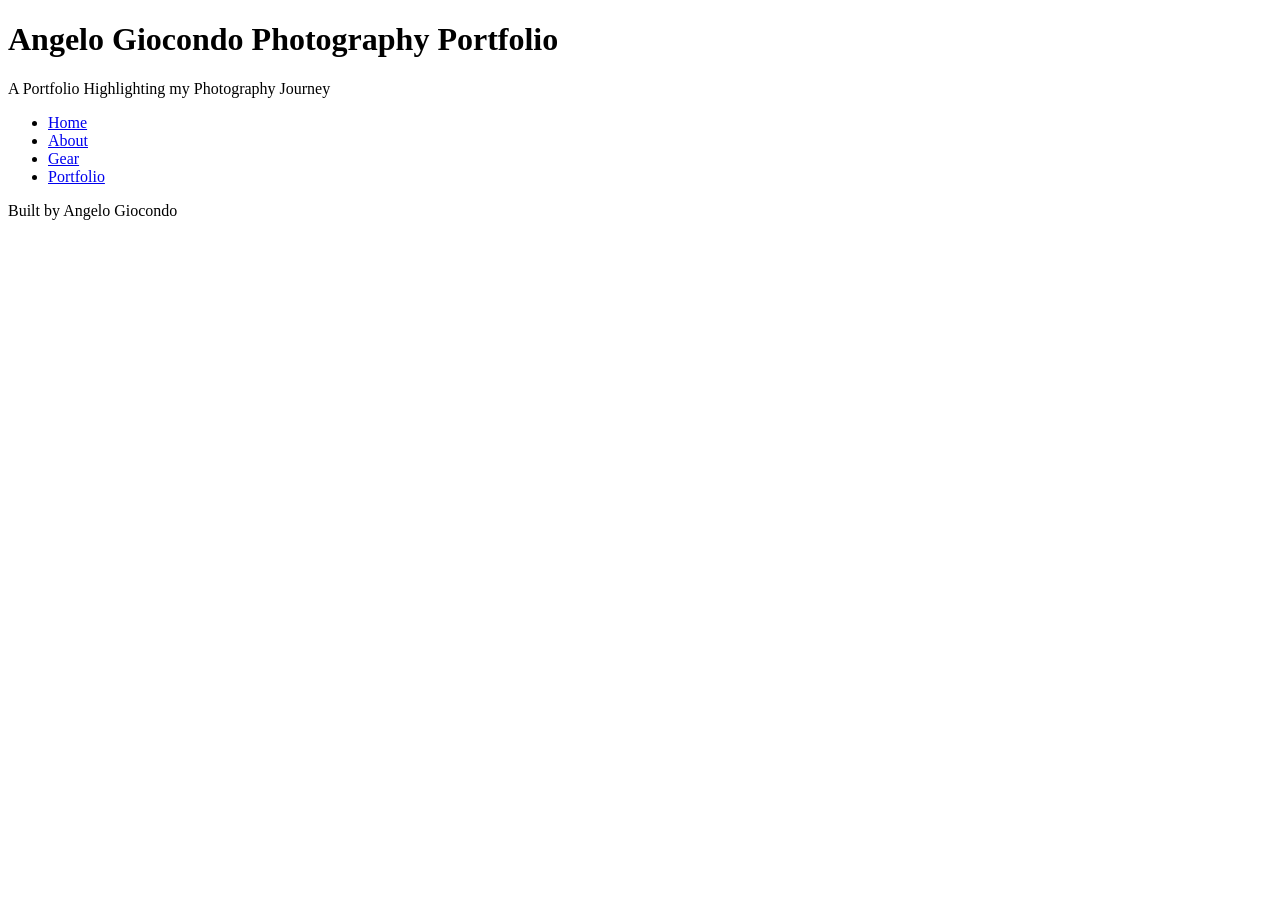
==== index.html @ 722ee376 "html basics all content necessary for code-along" ====
<!DOCTYPE html>
<html lang="en">
<head>
    <meta charset="UTF-8">
    <meta name="viewport" content="width=device-width, initial-scale=1.0">
    <title>Angelo Giocondo Photography Portfolio</title>
</head>
<body>
    <header>
        <h1>Angelo Giocondo Photography Portfolio</h1>
        <p>A Portfolio Highlighting my Photography Journey</p>
    </header>
    <nav>
        <ul>
            <li><a href="index.html">Home</a></li>
            <li><a href="about.html">About</a></li>
            <li><a href="gear.html">Gear</a></li>
            <li><a href="photos.html">Portfolio</a></li>
        </ul>
    </nav>
    <main>
        
    </main>
    <footer>
        <p>Built by Angelo Giocondo</p>
    </footer>
</body>
</html>
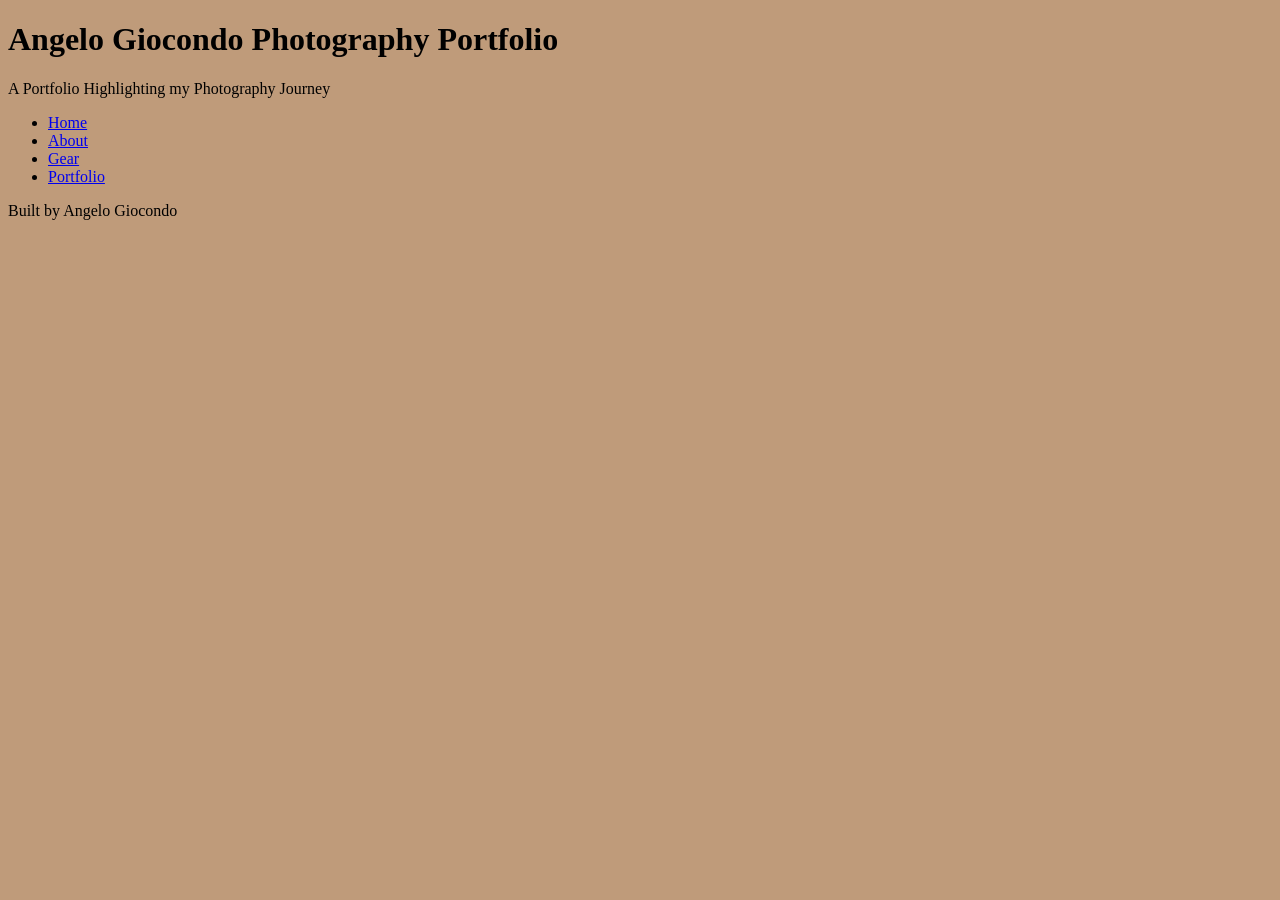
==== commit a9515412: "css base added base css and color palette added and linked to all html tabs." ====
--- a/index.html
+++ b/index.html
@@ -3,6 +3,7 @@
 <head>
     <meta charset="UTF-8">
     <meta name="viewport" content="width=device-width, initial-scale=1.0">
+    <link rel="stylesheet" href="styles.css">
     <title>Angelo Giocondo Photography Portfolio</title>
 </head>
 <body>
--- a/styles.css
+++ b/styles.css
@@ -0,0 +1,15 @@
+/* CSS by Angelo Giocondo */
+/* Color Pallete 
+
+sage green= #555934
+off white= #F2E6D8
+beige= #BF9B7A
+light brown= #8C5B3E
+dark brown= #593E2E
+
+*/
+
+/* GLOBAL (base) MOBILE FIRST */
+body {
+    background-color: #BF9B7A;
+}
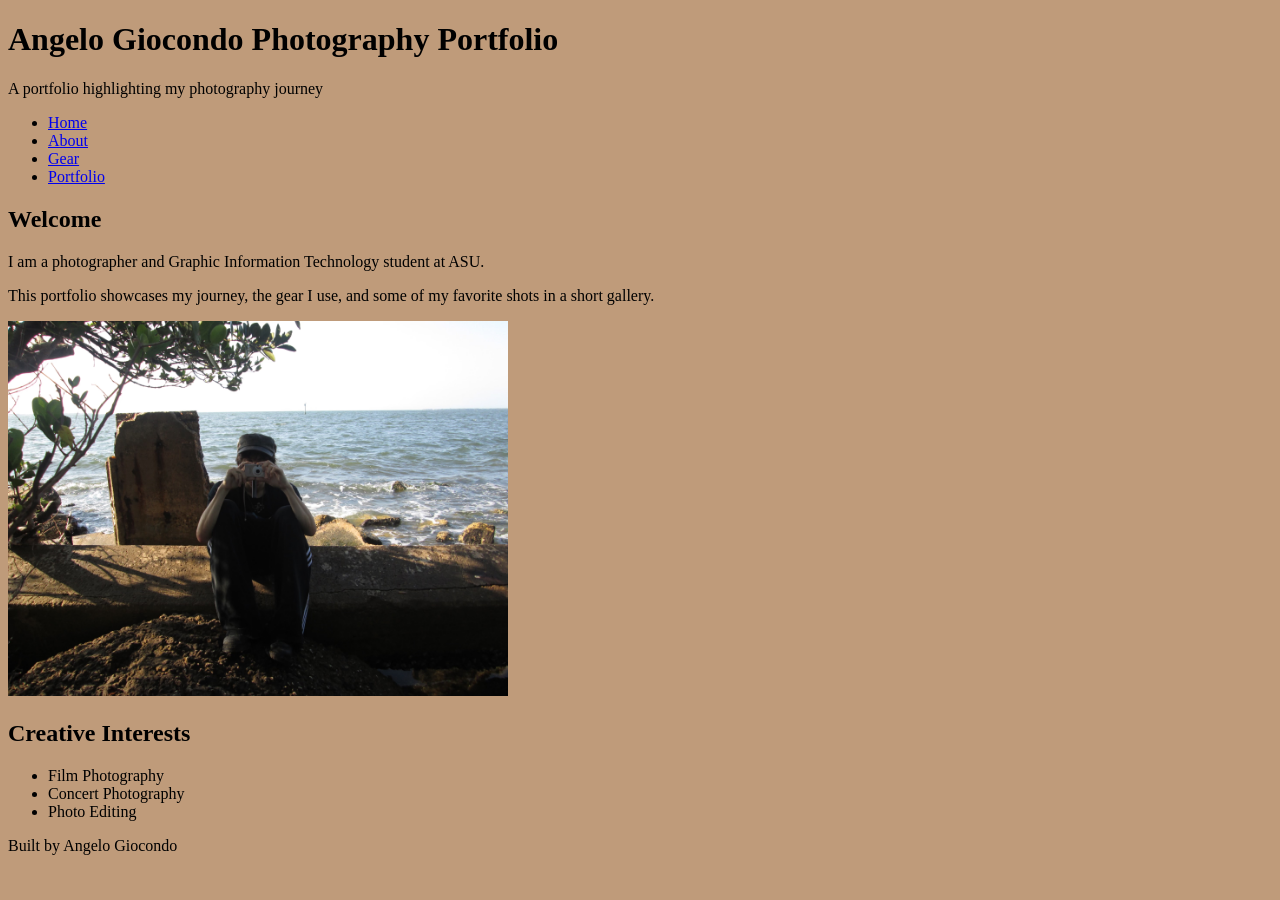
==== commit 377ce11b: "photos added, html finished I added all of the photos i wanted for my gallery, home page, and about." ====
--- a/index.html
+++ b/index.html
@@ -9,17 +9,32 @@
 <body>
     <header>
         <h1>Angelo Giocondo Photography Portfolio</h1>
-        <p>A Portfolio Highlighting my Photography Journey</p>
+        <p>A portfolio highlighting my photography journey</p>
     </header>
     <nav>
         <ul>
             <li><a href="index.html">Home</a></li>
             <li><a href="about.html">About</a></li>
             <li><a href="gear.html">Gear</a></li>
-            <li><a href="photos.html">Portfolio</a></li>
+            <li><a href="gallery.html">Portfolio</a></li>
         </ul>
     </nav>
     <main>
+         <section>
+        <h2>Welcome</h2>
+        <p>I am a photographer and Graphic Information Technology student at ASU.</p>
+        <p>This portfolio showcases my journey, the gear I use, and some of my favorite shots in a short gallery.</p>
+        <img src="images/Home.jpg" width="500" alt="Angelo Giocondo holding his first digital camera">
+    </section>
+
+    <section>
+        <h2>Creative Interests</h2>
+        <ul>
+            <li>Film Photography</li>
+            <li>Concert Photography</li>
+            <li>Photo Editing</li>
+        </ul>
+    </section>
         
     </main>
     <footer>
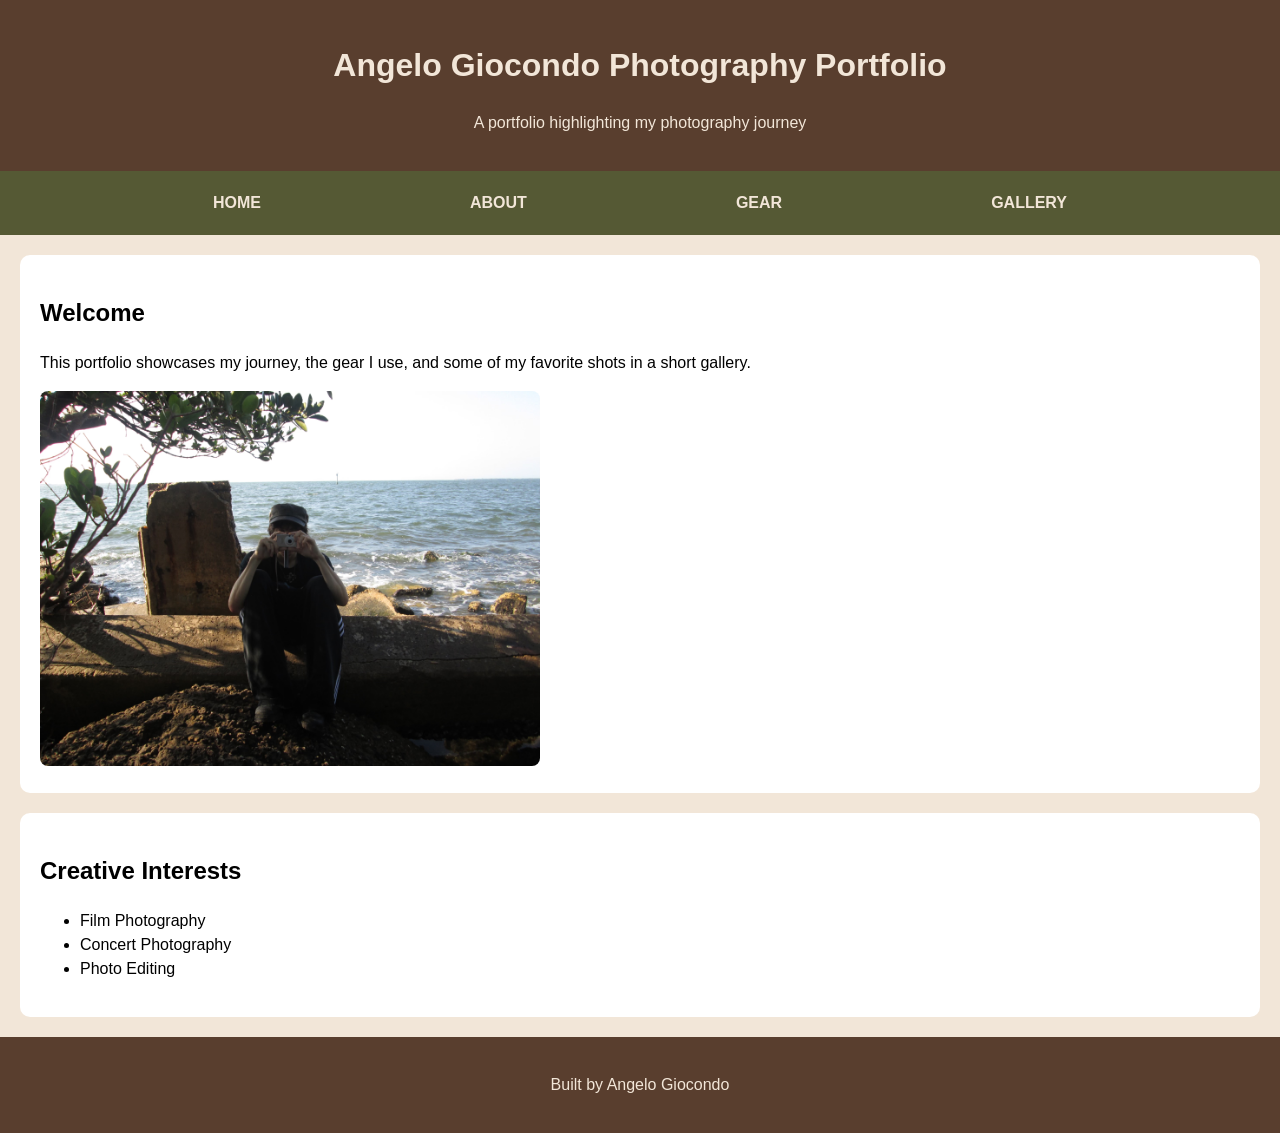
==== commit db054fc7: "css completed, media query added Finished css and page changes based on device size" ====
--- a/index.html
+++ b/index.html
@@ -16,13 +16,12 @@
             <li><a href="index.html">Home</a></li>
             <li><a href="about.html">About</a></li>
             <li><a href="gear.html">Gear</a></li>
-            <li><a href="gallery.html">Portfolio</a></li>
+            <li><a href="gallery.html">Gallery</a></li>
         </ul>
     </nav>
     <main>
          <section>
         <h2>Welcome</h2>
-        <p>I am a photographer and Graphic Information Technology student at ASU.</p>
         <p>This portfolio showcases my journey, the gear I use, and some of my favorite shots in a short gallery.</p>
         <img src="images/Home.jpg" width="500" alt="Angelo Giocondo holding his first digital camera">
     </section>
--- a/styles.css
+++ b/styles.css
@@ -11,5 +11,98 @@
 
 /* GLOBAL (base) MOBILE FIRST */
 body {
-    background-color: #BF9B7A;
+    display:grid;
+    grid-template-columns: 1fr;
+    margin:0;
+    background-color: #F2E6D8;
+    color:black;
+    font-family: Arial, Helvetica, sans-serif;
+    line-height: 1.5;
+}
+
+header, nav, main, footer {
+    padding: 20px;
+}
+
+header {
+    background-color: #593E2E;
+    color: #F2E6D8;
+    text-align: center;
+}
+
+nav {
+    background-color: #555934;
+}
+
+nav ul {
+    display: flex;
+    flex-direction: column;
+    align-items: center;
+    gap: 1rem;
+    list-style: none;
+    padding: 0;
+    margin: 0;
+}
+
+nav a {
+    text-decoration: none;
+    color: #F2E6D8;
+    font-weight: bold;
+    text-transform: uppercase;
+}
+
+nav a:hover {
+    color: #BF9B7A;
+}
+
+main {
+    display: grid;
+    grid-template-columns: 1fr;
+    gap: 20px;
+}
+
+section {
+    background-color: white;
+    padding: 20px;
+    border-radius: 10px;
+}
+
+img {
+    height: auto;
+    border-radius: 8px;
+}
+
+.card-row {
+    display: flex;
+    flex-direction: column;
+    gap: 20px;
+}
+
+.card-row section {
+    flex: 1;
+}
+
+footer {
+    background-color: #593E2E;
+    color: #F2E6D8;
+    text-align: center;
+}
+
+@media (min-width: 800px) {
+
+    nav ul {
+        flex-direction: row;
+        justify-content: space-evenly;
+    }
+
+    .card-row {
+        flex-direction: row;
+        flex-wrap: wrap;
+        justify-content: space-between;
+    }
+
+    .card-row section {
+        width: 30%;
+    }
+
 }
